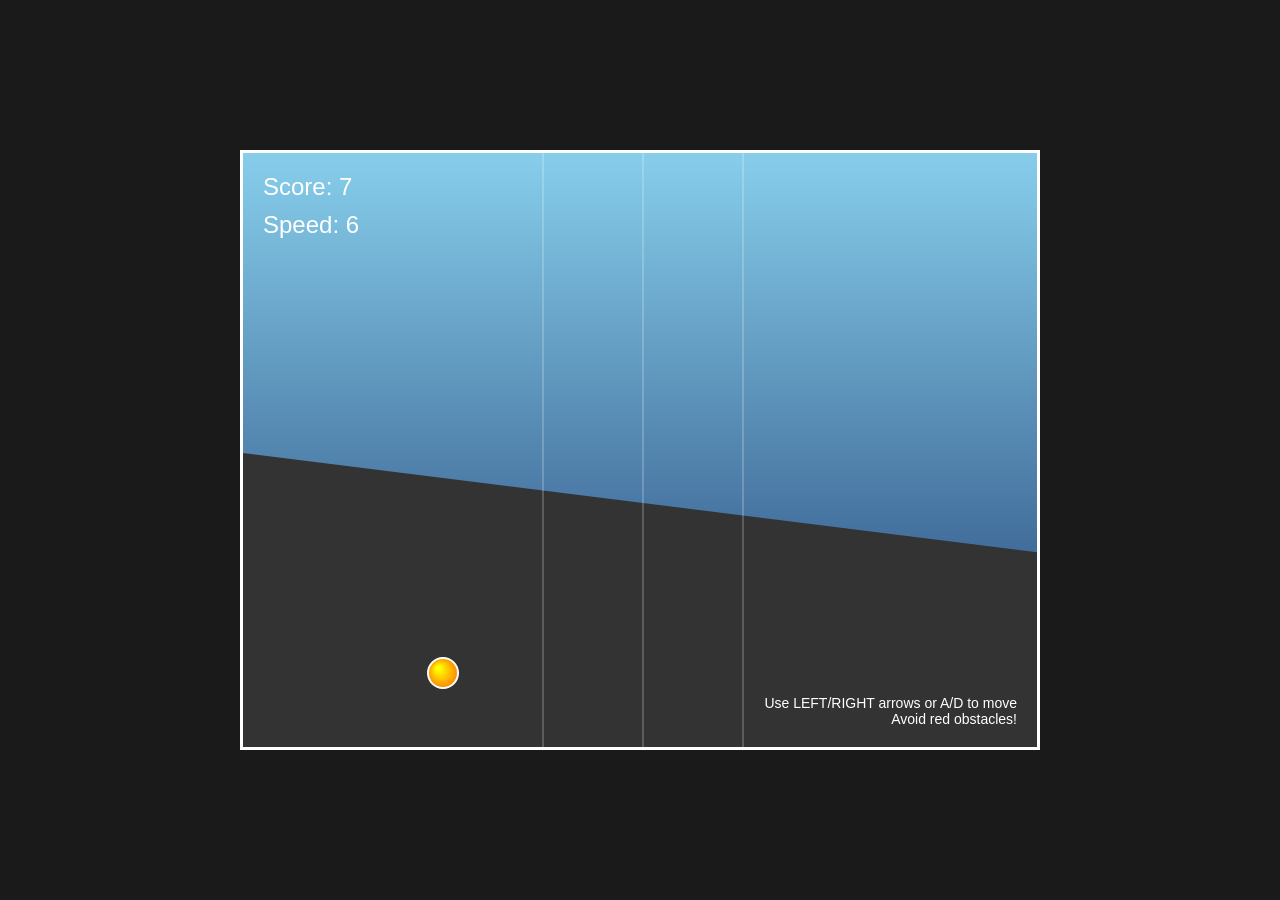
==== Slope.html @ 08aa1c60 "Add Slope Game implementation with HTML, CSS, and JavaScript" ====
<!DOCTYPE html>
<html lang="en">
<head>
    <meta charset="UTF-8">
    <meta name="viewport" content="width=device-width, initial-scale=1.0">
    <title>Slope Game</title>
    <style>
        * {
            margin: 0;
            padding: 0;
            box-sizing: border-box;
        }
        
        body {
            display: flex;
            justify-content: center;
            align-items: center;
            height: 100vh;
            background: #1a1a1a;
            font-family: Arial, sans-serif;
            overflow: hidden;
        }
        
        #gameContainer {
            position: relative;
            width: 800px;
            height: 600px;
            background: linear-gradient(135deg, #1e3c72 0%, #2a5298 100%);
            border: 3px solid #fff;
            overflow: hidden;
        }
        
        canvas {
            display: block;
            background: linear-gradient(to bottom, #87ceeb 0%, #1e3c72 100%);
        }
        
        #ui {
            position: absolute;
            top: 20px;
            left: 20px;
            color: white;
            font-size: 24px;
            z-index: 10;
        }
        
        #score {
            margin-bottom: 10px;
        }
        
        #gameOverScreen {
            position: absolute;
            top: 0;
            left: 0;
            width: 100%;
            height: 100%;
            background: rgba(0, 0, 0, 0.8);
            display: none;
            justify-content: center;
            align-items: center;
            flex-direction: column;
            z-index: 20;
            color: white;
            text-align: center;
        }
        
        #gameOverScreen h1 {
            font-size: 48px;
            margin-bottom: 20px;
            color: #ff6b6b;
        }
        
        #gameOverScreen p {
            font-size: 24px;
            margin-bottom: 30px;
        }
        
        #gameOverScreen button {
            padding: 15px 40px;
            font-size: 20px;
            background: #4CAF50;
            color: white;
            border: none;
            border-radius: 5px;
            cursor: pointer;
            transition: background 0.3s;
        }
        
        #gameOverScreen button:hover {
            background: #45a049;
        }
        
        #instructions {
            position: absolute;
            bottom: 20px;
            right: 20px;
            color: white;
            font-size: 14px;
            text-align: right;
        }
    </style>
</head>
<body>
    <div id="gameContainer">
        <canvas id="gameCanvas" width="800" height="600"></canvas>
        <div id="ui">
            <div id="score">Score: 0</div>
            <div id="speed">Speed: 5</div>
        </div>
        <div id="gameOverScreen">
            <h1>GAME OVER!</h1>
            <p id="finalScore">Final Score: 0</p>
            <button onclick="location.reload()">Play Again</button>
        </div>
        <div id="instructions">
            Use LEFT/RIGHT arrows or A/D to move<br>
            Avoid red obstacles!
        </div>
    </div>

    <script>
        const canvas = document.getElementById('gameCanvas');
        const ctx = canvas.getContext('2d');
        
        // Game variables
        let gameRunning = true;
        let score = 0;
        let gameSpeed = 5;
        let maxSpeed = 15;
        
        // Player (ball)
        const player = {
            x: canvas.width / 2,
            y: canvas.height - 80,
            radius: 15,
            width: 30,
            velocity: 0,
            speed: 0
        };
        
        // Game state
        let obstacles = [];
        let particles = [];
        let cameraZ = 0;
        let perspectiveZ = 500;
        
        // Input handling
        const keys = {};
        window.addEventListener('keydown', (e) => {
            keys[e.key] = true;
            if (e.key === ' ') e.preventDefault();
        });
        window.addEventListener('keyup', (e) => {
            keys[e.key] = false;
        });
        
        // Obstacle class
        class Obstacle {
            constructor(x, z, width, height) {
                this.x = x;
                this.z = z;
                this.width = width;
                this.height = height;
                this.screenX = 0;
                this.screenY = 0;
                this.screenWidth = 0;
            }
            
            update() {
                // Calculate screen position based on perspective
                const perspective = perspectiveZ / (this.z + perspectiveZ);
                this.screenX = (this.x - player.x) * perspective + canvas.width / 2;
                this.screenY = (this.z - cameraZ) * 0.5 + canvas.height / 2;
                this.screenWidth = this.width * perspective;
            }
            
            draw() {
                if (this.screenY < canvas.height && this.screenY > -100) {
                    ctx.fillStyle = '#ff4444';
                    ctx.fillRect(
                        this.screenX - this.screenWidth / 2,
                        this.screenY,
                        this.screenWidth,
                        this.height * 0.5
                    );
                }
            }
            
            isOffScreen() {
                return this.screenY > canvas.height + 100;
            }
        }
        
        // Particle class for effects
        class Particle {
            constructor(x, y) {
                this.x = x;
                this.y = y;
                this.vx = (Math.random() - 0.5) * 8;
                this.vy = Math.random() * -8 - 2;
                this.life = 1;
            }
            
            update() {
                this.x += this.vx;
                this.y += this.vy;
                this.vy -= 0.1; // gravity
                this.life -= 0.02;
            }
            
            draw() {
                ctx.fillStyle = `rgba(255, 69, 0, ${this.life})`;
                ctx.fillRect(this.x, this.y, 4, 4);
            }
        }
        
        // Generate obstacles
        function generateObstacles() {
            if (Math.random() < 0.02) {
                const size = Math.random() < 0.5 ? 60 : 80;
                const laneIndex = Math.floor(Math.random() * 3); // 3 lanes
                const laneX = (laneIndex - 1) * 100;
                obstacles.push(new Obstacle(laneX, cameraZ + 1000, size, 40));
            }
        }
        
        // Check collision
        function checkCollision() {
            for (let obstacle of obstacles) {
                const distX = Math.abs(player.x - obstacle.x);
                const distY = Math.abs(player.y - (obstacle.screenY || 0));
                
                // Simple AABB collision
                if (distX < (player.radius + obstacle.width / 2) &&
                    cameraZ + 300 < obstacle.z && obstacle.z < cameraZ + 400) {
                    return true;
                }
            }
            return false;
        }
        
        // Update function
        function update() {
            if (!gameRunning) return;
            
            // Player movement
            const moveSpeed = 8;
            if (keys['ArrowLeft'] || keys['a'] || keys['A']) {
                player.x -= moveSpeed;
            }
            if (keys['ArrowRight'] || keys['d'] || keys['D']) {
                player.x += moveSpeed;
            }
            
            // Boundary collision
            if (player.x < -canvas.width / 4) player.x = -canvas.width / 4;
            if (player.x > canvas.width / 4) player.x = canvas.width / 4;
            
            // Increase speed and score
            gameSpeed = Math.min(5 + score / 50, maxSpeed);
            score += 1;
            
            // Update camera
            cameraZ += gameSpeed;
            
            // Update obstacles
            obstacles.forEach(obs => obs.update());
            obstacles = obstacles.filter(obs => !obs.isOffScreen());
            
            // Update particles
            particles.forEach(p => p.update());
            particles = particles.filter(p => p.life > 0);
            
            // Generate new obstacles
            generateObstacles();
            
            // Check collision
            if (checkCollision()) {
                endGame();
            }
            
            // Update UI
            document.getElementById('score').textContent = 'Score: ' + Math.floor(score / 10);
            document.getElementById('speed').textContent = 'Speed: ' + Math.floor(gameSpeed);
        }
        
        // Draw function
        function draw() {
            // Draw gradient background
            const gradient = ctx.createLinearGradient(0, 0, 0, canvas.height);
            gradient.addColorStop(0, '#87ceeb');
            gradient.addColorStop(1, '#1e3c72');
            ctx.fillStyle = gradient;
            ctx.fillRect(0, 0, canvas.width, canvas.height);
            
            // Draw floor/slope
            ctx.fillStyle = '#333333';
            ctx.beginPath();
            ctx.moveTo(0, canvas.height / 2);
            ctx.lineTo(canvas.width, canvas.height / 2 + 100);
            ctx.lineTo(canvas.width, canvas.height);
            ctx.lineTo(0, canvas.height);
            ctx.fill();
            
            // Draw lane lines
            ctx.strokeStyle = 'rgba(255, 255, 255, 0.2)';
            ctx.lineWidth = 2;
            for (let i = 0; i < 3; i++) {
                const x = (i - 1) * 100 + canvas.width / 2;
                ctx.beginPath();
                ctx.moveTo(x, 0);
                ctx.lineTo(x, canvas.height);
                ctx.stroke();
            }
            
            // Draw obstacles
            obstacles.forEach(obs => obs.draw());
            
            // Draw player (ball)
            const gradient2 = ctx.createRadialGradient(
                player.x - 5, player.y - 5, 2,
                player.x, player.y, player.radius
            );
            gradient2.addColorStop(0, '#ffff00');
            gradient2.addColorStop(1, '#ff8800');
            ctx.fillStyle = gradient2;
            ctx.beginPath();
            ctx.arc(player.x, player.y, player.radius, 0, Math.PI * 2);
            ctx.fill();
            ctx.strokeStyle = '#ffffff';
            ctx.lineWidth = 2;
            ctx.stroke();
            
            // Draw particles
            particles.forEach(p => p.draw());
        }
        
        // End game
        function endGame() {
            gameRunning = false;
            document.getElementById('finalScore').textContent = 'Final Score: ' + Math.floor(score / 10);
            document.getElementById('gameOverScreen').style.display = 'flex';
            
            // Particles explosion
            for (let i = 0; i < 30; i++) {
                particles.push(new Particle(player.x, player.y));
            }
        }
        
        // Game loop
        function gameLoop() {
            update();
            draw();
            requestAnimationFrame(gameLoop);
        }
        
        // Start game
        gameLoop();
    </script>
</body>
</html>
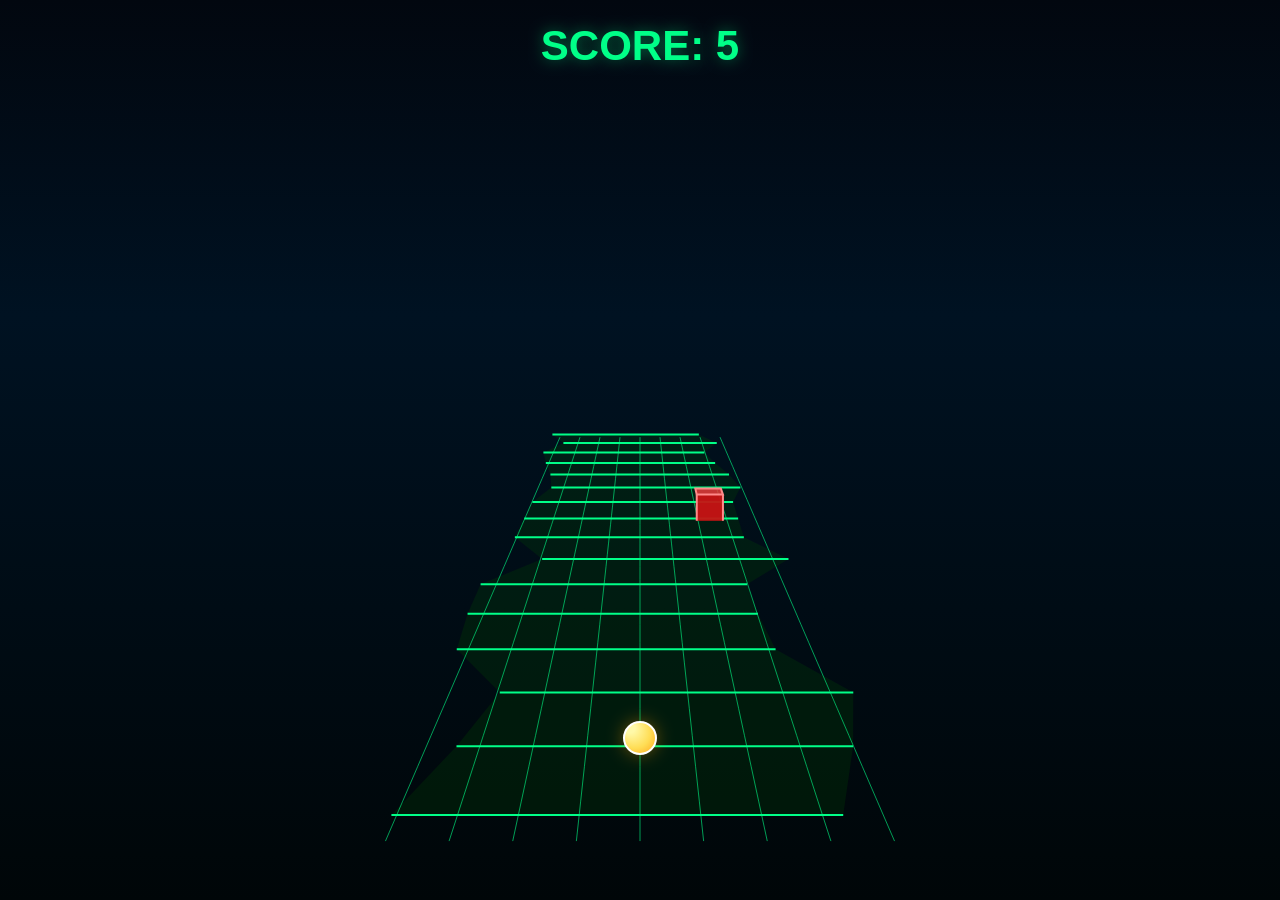
==== commit c3911a81: "Refactor Slope game UI and gameplay mechanics for improved aesthetics and functionality" ====
--- a/Slope.html
+++ b/Slope.html
@@ -3,358 +3,402 @@
 <head>
     <meta charset="UTF-8">
     <meta name="viewport" content="width=device-width, initial-scale=1.0">
-    <title>Slope Game</title>
+    <title>Slope</title>
     <style>
         * {
             margin: 0;
             padding: 0;
             box-sizing: border-box;
         }
-        
+
+        html,
         body {
-            display: flex;
-            justify-content: center;
-            align-items: center;
-            height: 100vh;
-            background: #1a1a1a;
+            width: 100%;
+            height: 100%;
+            overflow: hidden;
+            background: #02070f;
             font-family: Arial, sans-serif;
-            overflow: hidden;
-        }
-        
-        #gameContainer {
-            position: relative;
-            width: 800px;
-            height: 600px;
-            background: linear-gradient(135deg, #1e3c72 0%, #2a5298 100%);
-            border: 3px solid #fff;
-            overflow: hidden;
-        }
-        
+        }
+
         canvas {
             display: block;
-            background: linear-gradient(to bottom, #87ceeb 0%, #1e3c72 100%);
-        }
-        
-        #ui {
-            position: absolute;
-            top: 20px;
-            left: 20px;
-            color: white;
-            font-size: 24px;
-            z-index: 10;
-        }
-        
-        #score {
-            margin-bottom: 10px;
-        }
-        
-        #gameOverScreen {
-            position: absolute;
-            top: 0;
-            left: 0;
             width: 100%;
             height: 100%;
-            background: rgba(0, 0, 0, 0.8);
+            background: #02070f;
+        }
+
+        #gameOverOverlay {
+            position: absolute;
+            inset: 0;
             display: none;
             justify-content: center;
             align-items: center;
-            flex-direction: column;
-            z-index: 20;
-            color: white;
+            background: rgba(0, 0, 0, 0.8);
+            z-index: 50;
+        }
+
+        #gameOverContent {
             text-align: center;
-        }
-        
-        #gameOverScreen h1 {
-            font-size: 48px;
-            margin-bottom: 20px;
-            color: #ff6b6b;
-        }
-        
-        #gameOverScreen p {
-            font-size: 24px;
-            margin-bottom: 30px;
-        }
-        
-        #gameOverScreen button {
-            padding: 15px 40px;
+            color: #fff;
+            padding: 24px 40px;
+            border: 2px solid #0f8;
+            border-radius: 14px;
+            backdrop-filter: blur(10px);
+        }
+
+        #gameOverContent h1 {
+            font-size: 72px;
+            letter-spacing: 4px;
+            margin-bottom: 16px;
+            color: #f14e4e;
+            text-shadow: 0 0 20px rgba(241, 78, 78, 0.6);
+        }
+
+        #gameOverContent p {
+            font-size: 28px;
+            margin-bottom: 22px;
+            color: #0f8;
+        }
+
+        #gameOverContent button {
+            border: none;
+            background: #0f8;
+            color: #000;
             font-size: 20px;
-            background: #4CAF50;
-            color: white;
-            border: none;
-            border-radius: 5px;
+            font-weight: bold;
+            padding: 14px 32px;
+            border-radius: 10px;
             cursor: pointer;
-            transition: background 0.3s;
-        }
-        
-        #gameOverScreen button:hover {
-            background: #45a049;
-        }
-        
-        #instructions {
-            position: absolute;
-            bottom: 20px;
-            right: 20px;
-            color: white;
-            font-size: 14px;
-            text-align: right;
+            transition: transform 0.2s ease, background 0.2s ease;
+        }
+
+        #gameOverContent button:hover {
+            background: #7fffd4;
+            transform: scale(1.03);
         }
     </style>
 </head>
 <body>
-    <div id="gameContainer">
-        <canvas id="gameCanvas" width="800" height="600"></canvas>
-        <div id="ui">
-            <div id="score">Score: 0</div>
-            <div id="speed">Speed: 5</div>
-        </div>
-        <div id="gameOverScreen">
-            <h1>GAME OVER!</h1>
-            <p id="finalScore">Final Score: 0</p>
+    <canvas id="gameCanvas"></canvas>
+    <div id="gameOverOverlay">
+        <div id="gameOverContent">
+            <h1>GAME OVER</h1>
+            <p>Score: <span id="finalScore">0</span></p>
+            <p>High Score: <span id="highScore">0</span></p>
             <button onclick="location.reload()">Play Again</button>
-        </div>
-        <div id="instructions">
-            Use LEFT/RIGHT arrows or A/D to move<br>
-            Avoid red obstacles!
         </div>
     </div>
 
     <script>
         const canvas = document.getElementById('gameCanvas');
         const ctx = canvas.getContext('2d');
-        
-        // Game variables
+
+        function resizeCanvas() {
+            canvas.width = window.innerWidth;
+            canvas.height = window.innerHeight;
+        }
+
+        window.addEventListener('resize', resizeCanvas);
+        resizeCanvas();
+
+        const horizon = 0.28;
+        const roadHalf = 260;
+        const laneOffset = 90;
+        const maxSpeed = 18;
+
+        let cameraZ = 0;
+        let score = 0;
         let gameRunning = true;
-        let score = 0;
-        let gameSpeed = 5;
-        let maxSpeed = 15;
-        
-        // Player (ball)
+        let highScore = parseInt(localStorage.getItem('slopeHighScore')) || 0;
+
         const player = {
-            x: canvas.width / 2,
-            y: canvas.height - 80,
-            radius: 15,
-            width: 30,
-            velocity: 0,
-            speed: 0
+            x: 0,
+            vx: 0,
+            radius: 16,
+            maxX: roadHalf - 40
         };
-        
-        // Game state
-        let obstacles = [];
-        let particles = [];
-        let cameraZ = 0;
-        let perspectiveZ = 500;
-        
-        // Input handling
+
+        const segments = [];
         const keys = {};
-        window.addEventListener('keydown', (e) => {
-            keys[e.key] = true;
-            if (e.key === ' ') e.preventDefault();
+        const lanePositions = [-laneOffset, 0, laneOffset];
+        const segmentLength = 160;
+        const visibleDistance = 2600;
+        let totalSegmentsCreated = 0;
+
+        window.addEventListener('keydown', (event) => {
+            keys[event.key.toLowerCase()] = true;
         });
-        window.addEventListener('keyup', (e) => {
-            keys[e.key] = false;
+
+        window.addEventListener('keyup', (event) => {
+            keys[event.key.toLowerCase()] = false;
         });
-        
-        // Obstacle class
-        class Obstacle {
-            constructor(x, z, width, height) {
-                this.x = x;
-                this.z = z;
-                this.width = width;
-                this.height = height;
-                this.screenX = 0;
-                this.screenY = 0;
-                this.screenWidth = 0;
-            }
-            
-            update() {
-                // Calculate screen position based on perspective
-                const perspective = perspectiveZ / (this.z + perspectiveZ);
-                this.screenX = (this.x - player.x) * perspective + canvas.width / 2;
-                this.screenY = (this.z - cameraZ) * 0.5 + canvas.height / 2;
-                this.screenWidth = this.width * perspective;
-            }
-            
-            draw() {
-                if (this.screenY < canvas.height && this.screenY > -100) {
-                    ctx.fillStyle = '#ff4444';
-                    ctx.fillRect(
-                        this.screenX - this.screenWidth / 2,
-                        this.screenY,
-                        this.screenWidth,
-                        this.height * 0.5
-                    );
+
+        function getCenterX() {
+            return canvas.width / 2;
+        }
+
+        function getHorizonY() {
+            return canvas.height * horizon;
+        }
+
+        function project(x, z) {
+            const depth = z - cameraZ;
+            if (depth <= 0.1) return null;
+
+            const scale = 1000 / (depth + 1000);
+            const x2d = getCenterX() + x * scale;
+            const y2d = getHorizonY() + scale * (canvas.height - getHorizonY());
+            return { x: x2d, y: y2d, scale };
+        }
+
+        function createSegment(z) {
+            const xOffset = (Math.random() - 0.5) * 120;
+            const obstacles = [];
+            if (totalSegmentsCreated >= 10 && Math.random() < 0.2 / 3) {
+                const x = (Math.random() - 0.5) * (roadHalf * 2 - 70);
+                obstacles.push({
+                    x: x,
+                    z: z + segmentLength * 0.5,
+                    size: 70
+                });
+            }
+            totalSegmentsCreated++;
+            return { z, xOffset, obstacles };
+        }
+
+        function initMap() {
+            let z = cameraZ;
+            while (z < cameraZ + visibleDistance) {
+                segments.push(createSegment(z));
+                z += segmentLength;
+            }
+        }
+
+        function updateMap() {
+            while (segments.length && segments[0].z < cameraZ - segmentLength) {
+                segments.shift();
+            }
+            let nextZ = segments.length ? segments[segments.length - 1].z + segmentLength : cameraZ;
+            while (nextZ < cameraZ + visibleDistance) {
+                segments.push(createSegment(nextZ));
+                nextZ += segmentLength;
+            }
+        }
+
+        function checkCollision() {
+            for (const segment of segments) {
+                for (const obs of segment.obstacles) {
+                    const depth = obs.z - cameraZ;
+                    if (depth > 20 && depth < 120) {
+                        if (Math.abs(player.x - obs.x) < 55) {
+                            return true;
+                        }
+                    }
                 }
             }
-            
-            isOffScreen() {
-                return this.screenY > canvas.height + 100;
-            }
-        }
-        
-        // Particle class for effects
-        class Particle {
-            constructor(x, y) {
-                this.x = x;
-                this.y = y;
-                this.vx = (Math.random() - 0.5) * 8;
-                this.vy = Math.random() * -8 - 2;
-                this.life = 1;
-            }
-            
-            update() {
-                this.x += this.vx;
-                this.y += this.vy;
-                this.vy -= 0.1; // gravity
-                this.life -= 0.02;
-            }
-            
-            draw() {
-                ctx.fillStyle = `rgba(255, 69, 0, ${this.life})`;
-                ctx.fillRect(this.x, this.y, 4, 4);
-            }
-        }
-        
-        // Generate obstacles
-        function generateObstacles() {
-            if (Math.random() < 0.02) {
-                const size = Math.random() < 0.5 ? 60 : 80;
-                const laneIndex = Math.floor(Math.random() * 3); // 3 lanes
-                const laneX = (laneIndex - 1) * 100;
-                obstacles.push(new Obstacle(laneX, cameraZ + 1000, size, 40));
-            }
-        }
-        
-        // Check collision
-        function checkCollision() {
-            for (let obstacle of obstacles) {
-                const distX = Math.abs(player.x - obstacle.x);
-                const distY = Math.abs(player.y - (obstacle.screenY || 0));
-                
-                // Simple AABB collision
-                if (distX < (player.radius + obstacle.width / 2) &&
-                    cameraZ + 300 < obstacle.z && obstacle.z < cameraZ + 400) {
-                    return true;
-                }
-            }
             return false;
         }
-        
-        // Update function
+
         function update() {
             if (!gameRunning) return;
-            
-            // Player movement
-            const moveSpeed = 8;
-            if (keys['ArrowLeft'] || keys['a'] || keys['A']) {
-                player.x -= moveSpeed;
-            }
-            if (keys['ArrowRight'] || keys['d'] || keys['D']) {
-                player.x += moveSpeed;
-            }
-            
-            // Boundary collision
-            if (player.x < -canvas.width / 4) player.x = -canvas.width / 4;
-            if (player.x > canvas.width / 4) player.x = canvas.width / 4;
-            
-            // Increase speed and score
-            gameSpeed = Math.min(5 + score / 50, maxSpeed);
+
+            player.vx = 0;
+            if (keys['arrowleft'] || keys['a']) player.vx -= 0.375;
+            if (keys['arrowright'] || keys['d']) player.vx += 0.375;
+
+            player.x += player.vx;
+
+            const currentRoadCenter = segments.length ? segments[0].xOffset : 0;
+            const offRoad = Math.abs(player.x - currentRoadCenter) > roadHalf - player.radius;
+            const speed = Math.min(6 + score * 0.008, maxSpeed);
+            cameraZ += speed;
+
+            updateMap();
+
+            if (offRoad || checkCollision()) {
+                gameRunning = false;
+                const finalScore = Math.floor(score / 10);
+                if (finalScore > highScore) {
+                    highScore = finalScore;
+                    localStorage.setItem('slopeHighScore', highScore);
+                }
+                document.getElementById('finalScore').textContent = finalScore;
+                document.getElementById('highScore').textContent = highScore;
+                document.getElementById('gameOverOverlay').style.display = 'flex';
+            }
+
             score += 1;
-            
-            // Update camera
-            cameraZ += gameSpeed;
-            
-            // Update obstacles
-            obstacles.forEach(obs => obs.update());
-            obstacles = obstacles.filter(obs => !obs.isOffScreen());
-            
-            // Update particles
-            particles.forEach(p => p.update());
-            particles = particles.filter(p => p.life > 0);
-            
-            // Generate new obstacles
-            generateObstacles();
-            
-            // Check collision
-            if (checkCollision()) {
-                endGame();
-            }
-            
-            // Update UI
-            document.getElementById('score').textContent = 'Score: ' + Math.floor(score / 10);
-            document.getElementById('speed').textContent = 'Speed: ' + Math.floor(gameSpeed);
-        }
-        
-        // Draw function
-        function draw() {
-            // Draw gradient background
+        }
+
+        function drawBackground() {
             const gradient = ctx.createLinearGradient(0, 0, 0, canvas.height);
-            gradient.addColorStop(0, '#87ceeb');
-            gradient.addColorStop(1, '#1e3c72');
+            gradient.addColorStop(0, '#02070f');
+            gradient.addColorStop(0.35, '#001222');
+            gradient.addColorStop(1, '#000608');
             ctx.fillStyle = gradient;
             ctx.fillRect(0, 0, canvas.width, canvas.height);
-            
-            // Draw floor/slope
-            ctx.fillStyle = '#333333';
+        }
+
+        function drawRoad() {
+            for (let i = 0; i < segments.length - 1; i++) {
+                const current = segments[i];
+                const next = segments[i + 1];
+                const left = project(current.xOffset - roadHalf, current.z);
+                const right = project(current.xOffset + roadHalf, current.z);
+                const nextLeft = project(next.xOffset - roadHalf, next.z);
+                const nextRight = project(next.xOffset + roadHalf, next.z);
+                if (!left || !right || !nextLeft || !nextRight) continue;
+
+                ctx.fillStyle = i % 2 === 0 ? 'rgba(0, 70, 0, 0.28)' : 'rgba(0, 90, 0, 0.2)';
+                ctx.beginPath();
+                ctx.moveTo(left.x, left.y);
+                ctx.lineTo(right.x, right.y);
+                ctx.lineTo(nextRight.x, nextRight.y);
+                ctx.lineTo(nextLeft.x, nextLeft.y);
+                ctx.closePath();
+                ctx.fill();
+            }
+
+            ctx.strokeStyle = '#0f8';
+            ctx.lineWidth = 2;
+            for (const segment of segments) {
+                const left = project(segment.xOffset - roadHalf, segment.z);
+                const right = project(segment.xOffset + roadHalf, segment.z);
+                if (!left || !right) continue;
+                ctx.beginPath();
+                ctx.moveTo(left.x, left.y);
+                ctx.lineTo(right.x, right.y);
+                ctx.stroke();
+            }
+        }
+
+        function drawGridLines() {
+            ctx.strokeStyle = '#0f8';
+            ctx.lineWidth = 1;
+            ctx.globalAlpha = 0.6;
+
+            const startZ = cameraZ + 100;
+            const endZ = cameraZ + 2500;
+            const step = 80;
+
+            for (let lane = -4; lane <= 4; lane++) {
+                const x = lane * 70;
+                let previous = project(x, startZ);
+                for (let z = startZ + step; z <= endZ; z += step) {
+                    const current = project(x, z);
+                    if (!previous || !current) break;
+                    ctx.beginPath();
+                    ctx.moveTo(previous.x, previous.y);
+                    ctx.lineTo(current.x, current.y);
+                    ctx.stroke();
+                    previous = current;
+                }
+            }
+
+            ctx.globalAlpha = 1;
+        }
+
+        function drawObstacles() {
+            for (const segment of segments) {
+                for (const obs of segment.obstacles) {
+                    const frontLeft = project(obs.x - obs.size / 2, obs.z);
+                    const frontRight = project(obs.x + obs.size / 2, obs.z);
+                    const backLeft = project(obs.x - obs.size / 2, obs.z + obs.size);
+                    const backRight = project(obs.x + obs.size / 2, obs.z + obs.size);
+                    if (!frontLeft || !frontRight || !backLeft || !backRight) continue;
+
+                    ctx.fillStyle = 'rgba(240, 60, 60, 0.82)';
+                    ctx.beginPath();
+                    ctx.moveTo(backLeft.x, backLeft.y);
+                    ctx.lineTo(backRight.x, backRight.y);
+                    ctx.lineTo(frontRight.x, frontRight.y);
+                    ctx.lineTo(frontLeft.x, frontLeft.y);
+                    ctx.closePath();
+                    ctx.fill();
+
+                    const frontBottomLeft = { x: frontLeft.x, y: frontLeft.y + obs.size * frontLeft.scale };
+                    const frontBottomRight = { x: frontRight.x, y: frontRight.y + obs.size * frontRight.scale };
+
+                    ctx.fillStyle = 'rgba(200, 20, 20, 0.95)';
+                    ctx.beginPath();
+                    ctx.moveTo(frontLeft.x, frontLeft.y);
+                    ctx.lineTo(frontRight.x, frontRight.y);
+                    ctx.lineTo(frontBottomRight.x, frontBottomRight.y);
+                    ctx.lineTo(frontBottomLeft.x, frontBottomLeft.y);
+                    ctx.closePath();
+                    ctx.fill();
+
+                    ctx.strokeStyle = '#ff8a8a';
+                    ctx.lineWidth = 2;
+                    ctx.beginPath();
+                    ctx.moveTo(backLeft.x, backLeft.y);
+                    ctx.lineTo(backRight.x, backRight.y);
+                    ctx.lineTo(frontRight.x, frontRight.y);
+                    ctx.lineTo(frontLeft.x, frontLeft.y);
+                    ctx.closePath();
+                    ctx.stroke();
+
+                    ctx.beginPath();
+                    ctx.moveTo(frontLeft.x, frontLeft.y);
+                    ctx.lineTo(frontBottomLeft.x, frontBottomLeft.y);
+                    ctx.moveTo(frontRight.x, frontRight.y);
+                    ctx.lineTo(frontBottomRight.x, frontBottomRight.y);
+                    ctx.stroke();
+                }
+            }
+        }
+
+        function drawBall() {
+            const ballX = getCenterX() + player.x * 0.75;
+            const ballY = canvas.height * 0.82;
+
+            const gradient = ctx.createRadialGradient(ballX - 10, ballY - 10, 5, ballX, ballY, player.radius * 1.8);
+            gradient.addColorStop(0, '#fff9a8');
+            gradient.addColorStop(0.45, '#ffdd55');
+            gradient.addColorStop(1, '#ff8d00');
+
+            ctx.fillStyle = gradient;
+            ctx.shadowColor = 'rgba(255, 155, 0, 0.45)';
+            ctx.shadowBlur = 18;
             ctx.beginPath();
-            ctx.moveTo(0, canvas.height / 2);
-            ctx.lineTo(canvas.width, canvas.height / 2 + 100);
-            ctx.lineTo(canvas.width, canvas.height);
-            ctx.lineTo(0, canvas.height);
+            ctx.arc(ballX, ballY, player.radius, 0, Math.PI * 2);
             ctx.fill();
-            
-            // Draw lane lines
-            ctx.strokeStyle = 'rgba(255, 255, 255, 0.2)';
+            ctx.shadowBlur = 0;
+
+            ctx.strokeStyle = '#fff';
             ctx.lineWidth = 2;
-            for (let i = 0; i < 3; i++) {
-                const x = (i - 1) * 100 + canvas.width / 2;
-                ctx.beginPath();
-                ctx.moveTo(x, 0);
-                ctx.lineTo(x, canvas.height);
-                ctx.stroke();
-            }
-            
-            // Draw obstacles
-            obstacles.forEach(obs => obs.draw());
-            
-            // Draw player (ball)
-            const gradient2 = ctx.createRadialGradient(
-                player.x - 5, player.y - 5, 2,
-                player.x, player.y, player.radius
-            );
-            gradient2.addColorStop(0, '#ffff00');
-            gradient2.addColorStop(1, '#ff8800');
-            ctx.fillStyle = gradient2;
             ctx.beginPath();
-            ctx.arc(player.x, player.y, player.radius, 0, Math.PI * 2);
-            ctx.fill();
-            ctx.strokeStyle = '#ffffff';
-            ctx.lineWidth = 2;
+            ctx.arc(ballX, ballY, player.radius, 0, Math.PI * 2);
             ctx.stroke();
-            
-            // Draw particles
-            particles.forEach(p => p.draw());
-        }
-        
-        // End game
-        function endGame() {
-            gameRunning = false;
-            document.getElementById('finalScore').textContent = 'Final Score: ' + Math.floor(score / 10);
-            document.getElementById('gameOverScreen').style.display = 'flex';
-            
-            // Particles explosion
-            for (let i = 0; i < 30; i++) {
-                particles.push(new Particle(player.x, player.y));
-            }
-        }
-        
-        // Game loop
+        }
+
+        function drawScore() {
+            const scoreText = 'SCORE: ' + Math.floor(score / 10);
+            ctx.font = 'bold 42px Arial';
+            ctx.textAlign = 'center';
+            ctx.fillStyle = '#0f8';
+            ctx.shadowColor = 'rgba(0, 255, 136, 0.4)';
+            ctx.shadowBlur = 14;
+            ctx.fillText(scoreText, canvas.width / 2, 60);
+            ctx.shadowBlur = 0;
+        }
+
+        function draw() {
+            drawBackground();
+            drawRoad();
+            drawGridLines();
+            drawObstacles();
+            drawBall();
+            drawScore();
+        }
+
         function gameLoop() {
             update();
             draw();
             requestAnimationFrame(gameLoop);
         }
-        
-        // Start game
+
+        initMap();
         gameLoop();
     </script>
 </body>
